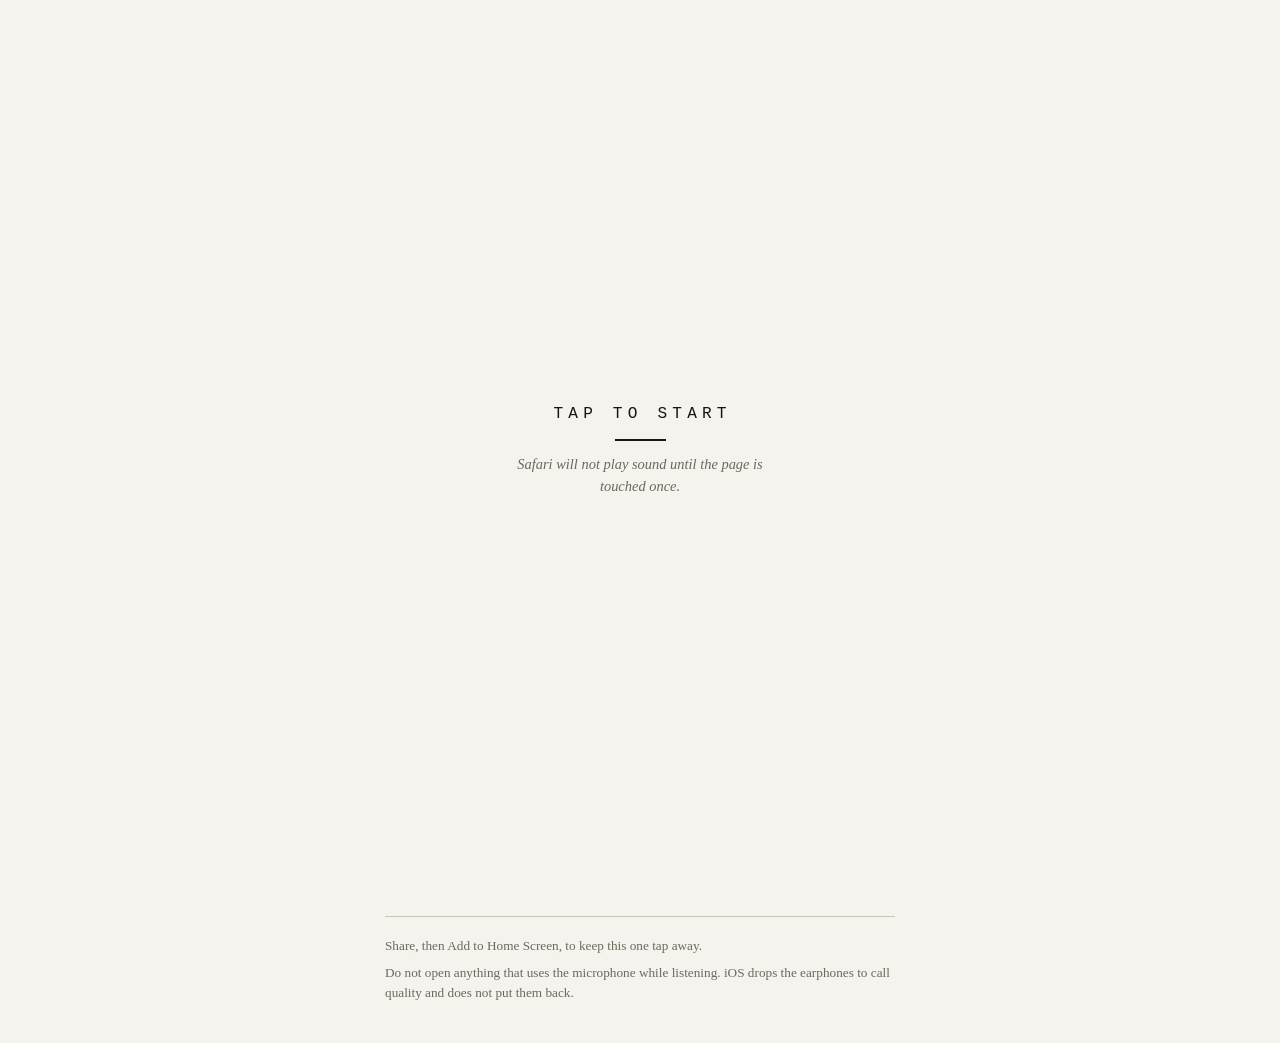
==== audioy/web/index.html @ be84f035 "audioY 3.0 Sends Windows audio to a phone over the local network so the phone's Bluetooth can carry " ====
<!doctype html>
<html lang="en">
<head>
<meta charset="utf-8">
<meta name="viewport" content="width=device-width, initial-scale=1, viewport-fit=cover, user-scalable=no">
<title>audioY</title>
<meta name="theme-color" content="#f5f3ee" media="(prefers-color-scheme: light)">
<meta name="theme-color" content="#15140f" media="(prefers-color-scheme: dark)">
<meta name="apple-mobile-web-app-capable" content="yes">
<meta name="apple-mobile-web-app-status-bar-style" content="default">
<meta name="apple-mobile-web-app-title" content="audioY">
<link rel="manifest" href="manifest.webmanifest">
<link rel="apple-touch-icon" href="icon-180.png">
<link rel="icon" href="icon-192.png">
<link rel="stylesheet" href="style.css">
</head>
<body>

<div class="wrap">

  <div class="masthead">
    <h1>audioY</h1>
    <span class="version">Version 3.0</span>
  </div>
  <p class="strap" id="source">Waiting for the computer.</p>

  <div class="notice" id="notice" hidden>
    <p id="noticeText"></p>
    <button id="noticeFix" type="button">Correct</button>
  </div>

  <button class="switch" id="switch" type="button">Listen</button>
  <p class="readout" id="readout">Not started</p>

  <h2>Readings</h2>

  <div class="reading">
    <span class="name">Buffer</span>
    <span class="gauge"><i id="bufferBar"></i></span>
    <span class="value"><span id="bufferMs">0</span> ms</span>
  </div>
  <div class="reading">
    <span class="name">Level</span>
    <span class="gauge"><i id="levelBar"></i></span>
    <span class="value"><span id="levelDb">--</span> dB</span>
  </div>

  <h2>Controls</h2>

  <div class="control">
    <span class="name">Volume</span>
    <input id="volume" type="range" min="0" max="150" step="1" value="100">
    <output id="volumeOut">100%</output>
  </div>
  <div class="control">
    <span class="name">Delay</span>
    <input id="delay" type="range" min="80" max="700" step="20" value="200">
    <output id="delayOut">200 ms</output>
  </div>
  <label class="check">
    <input id="adaptive" type="checkbox" checked>
    <span>Raise the delay by itself after a dropout</span>
  </label>
  <label class="check">
    <input id="wakelock" type="checkbox" checked>
    <span>Keep the screen on</span>
  </label>
  <label class="check">
    <input id="background" type="checkbox">
    <span>Try to keep playing with the screen off <span class="aside">(unreliable)</span></span>
  </label>

  <h2>Stream</h2>

  <table class="facts">
    <tbody>
      <tr><th>Format</th><td id="factFormat">--</td></tr>
      <tr><th>Data rate</th><td id="factRate">--</td></tr>
      <tr><th>Dropouts</th><td id="factDrops">0</td></tr>
      <tr><th>Running</th><td id="factUptime">0:00</td></tr>
    </tbody>
  </table>

  <div class="fineprint">
    <p>Share, then Add to Home Screen, to keep this one tap away.</p>
    <p>Do not open anything that uses the microphone while listening. iOS drops
       the earphones to call quality and does not put them back.</p>
  </div>

</div>

<div class="curtain" id="curtain" hidden>
  <span class="big">Tap to start</span>
  <span class="rule"></span>
  <span class="small">Safari will not play sound until the page is touched once.</span>
</div>

<audio id="sink" playsinline></audio>
<script src="player.js"></script>
</body>
</html>
---- audioy/web/style.css ----
:root {
  --paper: #f5f3ee;
  --field: #fffefb;
  --ink: #16150f;
  --dim: #6d685c;
  --rule: #cbc5b6;
  --mark: #8a2b16;
  color-scheme: light;
}

@media (prefers-color-scheme: dark) {
  :root {
    --paper: #15140f;
    --field: #1c1a15;
    --ink: #ece8de;
    --dim: #8d887c;
    --rule: #383429;
    --mark: #cc5a34;
    color-scheme: dark;
  }
}

* { box-sizing: border-box; }

html, body {
  margin: 0;
  min-height: 100%;
  background: var(--paper);
  color: var(--ink);
  font-family: "Times New Roman", Times, serif;
  font-size: 17px;
  line-height: 1.5;
  -webkit-text-size-adjust: 100%;
  -webkit-tap-highlight-color: transparent;
}

.wrap {
  max-width: 33rem;
  margin: 0 auto;
  padding: max(1.75rem, env(safe-area-inset-top)) 1.5rem
           max(2rem, env(safe-area-inset-bottom));
}

.wide { max-width: 46rem; }

/* masthead ---------------------------------------------------------------- */

.masthead {
  display: flex;
  align-items: baseline;
  justify-content: space-between;
  border-bottom: 2px solid var(--ink);
  padding-bottom: 0.4rem;
}

.masthead h1 {
  margin: 0;
  font-size: 1.65rem;
  font-weight: normal;
  letter-spacing: 0.01em;
}

.masthead .version {
  font-family: "Courier New", Courier, monospace;
  font-size: 0.75rem;
  letter-spacing: 0.14em;
  text-transform: uppercase;
  color: var(--dim);
}

.strap {
  margin: 0.5rem 0 0;
  font-size: 0.9rem;
  font-style: italic;
  color: var(--dim);
}

/* section headings -------------------------------------------------------- */

h2 {
  margin: 2rem 0 0.6rem;
  padding-bottom: 0.25rem;
  border-bottom: 1px solid var(--rule);
  font-family: "Courier New", Courier, monospace;
  font-size: 0.7rem;
  font-weight: normal;
  letter-spacing: 0.18em;
  text-transform: uppercase;
  color: var(--dim);
}

/* the switch -------------------------------------------------------------- */

.switch {
  display: block;
  width: 100%;
  margin-top: 1.5rem;
  padding: 1.5rem 1rem;
  border: 2px solid var(--ink);
  background: transparent;
  color: var(--ink);
  font-family: "Courier New", Courier, monospace;
  font-size: 1.05rem;
  letter-spacing: 0.3em;
  text-indent: 0.3em;
  text-transform: uppercase;
  cursor: pointer;
}

.switch:active { transform: translateY(1px); }

.switch.on {
  background: var(--ink);
  color: var(--paper);
}

.readout {
  margin: 0.55rem 0 0;
  font-family: "Courier New", Courier, monospace;
  font-size: 0.75rem;
  letter-spacing: 0.1em;
  text-transform: uppercase;
  color: var(--dim);
  min-height: 1.2em;
}

.readout.live { color: var(--ink); }
.readout.bad { color: var(--mark); }

/* notice ------------------------------------------------------------------ */

.notice {
  display: flex;
  align-items: center;
  gap: 1rem;
  margin-top: 1.25rem;
  padding: 0.75rem 0.9rem;
  border: 1px solid var(--mark);
  background: var(--field);
  font-size: 0.9rem;
}

.notice[hidden] { display: none; }
.notice p { margin: 0; flex: 1; }

.notice button {
  flex: none;
  border: 1px solid var(--mark);
  background: var(--mark);
  color: var(--paper);
  font-family: "Courier New", Courier, monospace;
  font-size: 0.7rem;
  letter-spacing: 0.14em;
  text-transform: uppercase;
  padding: 0.45rem 0.7rem;
  cursor: pointer;
}

/* readings ---------------------------------------------------------------- */

.reading {
  display: grid;
  grid-template-columns: 5.5rem 1fr 5rem;
  align-items: center;
  gap: 0.9rem;
  padding: 0.55rem 0;
  border-bottom: 1px solid var(--rule);
}

.reading .name {
  font-size: 0.85rem;
  letter-spacing: 0.02em;
}

.reading .value {
  font-family: "Courier New", Courier, monospace;
  font-size: 0.8rem;
  text-align: right;
  color: var(--dim);
}

.gauge {
  position: relative;
  height: 10px;
  border: 1px solid var(--rule);
  background: var(--field);
}

.gauge i {
  position: absolute;
  inset: 1px auto 1px 1px;
  display: block;
  width: 0;
  background: var(--ink);
  transition: width 0.18s linear;
}

.gauge i.bad { background: var(--mark); }

/* ticks along the top edge of a gauge */
.gauge::after {
  content: "";
  position: absolute;
  left: 0; right: 0; top: -4px;
  height: 3px;
  background-image: repeating-linear-gradient(
    to right, var(--rule) 0 1px, transparent 1px 25%);
}

/* controls ---------------------------------------------------------------- */

.control {
  display: grid;
  grid-template-columns: 5.5rem 1fr 5rem;
  align-items: center;
  gap: 0.9rem;
  padding: 0.5rem 0;
  border-bottom: 1px solid var(--rule);
}

.control .name { font-size: 0.85rem; }

.control output {
  font-family: "Courier New", Courier, monospace;
  font-size: 0.8rem;
  text-align: right;
  color: var(--dim);
}

input[type="range"] {
  -webkit-appearance: none;
  appearance: none;
  width: 100%;
  height: 26px;
  margin: 0;
  background: transparent;
}

input[type="range"]::-webkit-slider-runnable-track {
  height: 1px;
  background: var(--ink);
}

input[type="range"]::-webkit-slider-thumb {
  -webkit-appearance: none;
  width: 13px;
  height: 20px;
  margin-top: -10px;
  border: 1px solid var(--ink);
  border-radius: 0;
  background: var(--paper);
}

input[type="range"]::-moz-range-track { height: 1px; background: var(--ink); }

input[type="range"]::-moz-range-thumb {
  width: 11px;
  height: 18px;
  border: 1px solid var(--ink);
  border-radius: 0;
  background: var(--paper);
}

.check {
  display: flex;
  align-items: center;
  gap: 0.7rem;
  padding: 0.5rem 0;
  border-bottom: 1px solid var(--rule);
  font-size: 0.9rem;
}

.check input {
  width: 16px;
  height: 16px;
  accent-color: var(--ink);
  flex: none;
}

.check .aside { color: var(--dim); font-style: italic; }

/* facts table ------------------------------------------------------------- */

.facts {
  width: 100%;
  border-collapse: collapse;
  font-size: 0.85rem;
}

.facts th {
  width: 40%;
  text-align: left;
  font-weight: normal;
  color: var(--dim);
  padding: 0.4rem 0;
  border-bottom: 1px solid var(--rule);
}

.facts td {
  padding: 0.4rem 0;
  border-bottom: 1px solid var(--rule);
  font-family: "Courier New", Courier, monospace;
  font-size: 0.78rem;
  word-break: break-all;
}

/* footer ------------------------------------------------------------------ */

.fineprint {
  margin-top: 2rem;
  padding-top: 0.75rem;
  border-top: 1px solid var(--rule);
  font-size: 0.78rem;
  color: var(--dim);
}

.fineprint p { margin: 0.4rem 0; }

/* start overlay ----------------------------------------------------------- */

.curtain {
  position: fixed;
  inset: 0;
  z-index: 10;
  display: flex;
  flex-direction: column;
  align-items: center;
  justify-content: center;
  gap: 0.75rem;
  background: var(--paper);
  cursor: pointer;
}

.curtain[hidden] { display: none; }

.curtain .big {
  font-family: "Courier New", Courier, monospace;
  font-size: 0.95rem;
  letter-spacing: 0.32em;
  text-indent: 0.32em;
  text-transform: uppercase;
}

.curtain .small {
  max-width: 20rem;
  text-align: center;
  font-size: 0.85rem;
  font-style: italic;
  color: var(--dim);
  padding: 0 1.5rem;
}

.curtain .rule {
  width: 3rem;
  height: 2px;
  background: var(--ink);
}

/* connection page --------------------------------------------------------- */

.code {
  display: grid;
  grid-template-columns: 220px 1fr;
  gap: 1.75rem;
  align-items: start;
  margin-top: 1.5rem;
}

.code img {
  width: 220px;
  height: 220px;
  display: block;
  border: 1px solid var(--rule);
  background: #ffffff;
  padding: 6px;
}

.address {
  font-family: "Courier New", Courier, monospace;
  font-size: 1.15rem;
  word-break: break-all;
  margin: 0 0 0.35rem;
}

.steps {
  margin: 0.75rem 0 0;
  padding-left: 1.1rem;
  font-size: 0.9rem;
}

.steps li { margin-bottom: 0.35rem; }

.alts {
  margin: 0.9rem 0 0;
  padding: 0;
  list-style: none;
  font-family: "Courier New", Courier, monospace;
  font-size: 0.78rem;
  color: var(--dim);
}

.alts li { padding: 0.15rem 0; }

.alts a { color: inherit; }

@media (max-width: 560px) {
  .code { grid-template-columns: 1fr; }
  .code img { width: 100%; height: auto; max-width: 260px; }
}
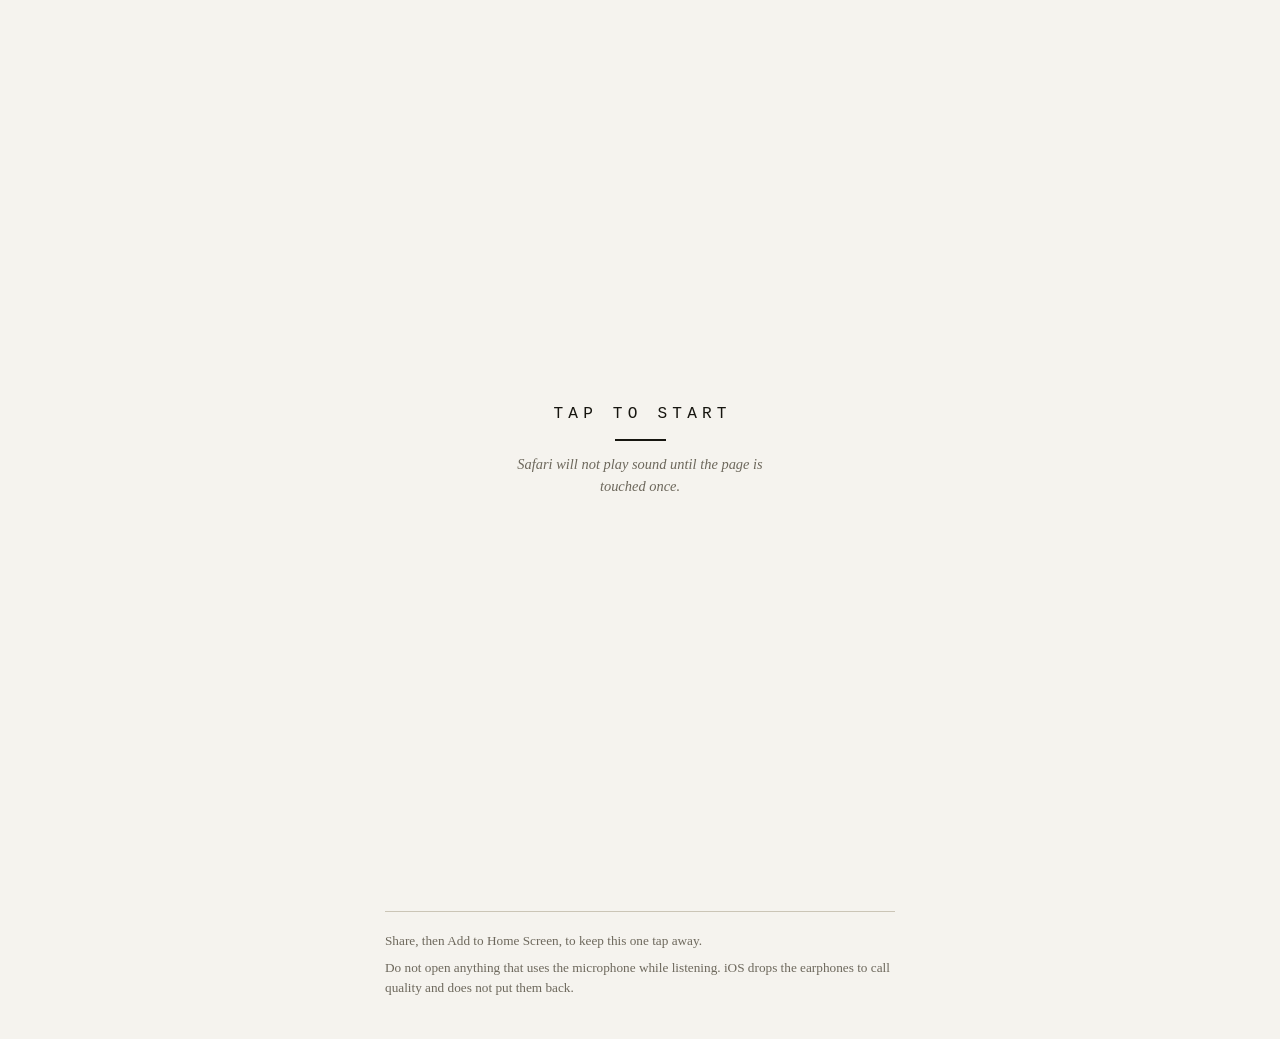
==== commit c5e0e442: "Fix stuttering, overlapping and rising pitch on the phone The player scheduled every 40 ms chunk as " ====
--- a/audioy/web/index.html
+++ b/audioy/web/index.html
@@ -58,10 +58,6 @@
     <output id="delayOut">200 ms</output>
   </div>
   <label class="check">
-    <input id="adaptive" type="checkbox" checked>
-    <span>Raise the delay by itself after a dropout</span>
-  </label>
-  <label class="check">
     <input id="wakelock" type="checkbox" checked>
     <span>Keep the screen on</span>
   </label>
@@ -77,6 +73,7 @@
       <tr><th>Format</th><td id="factFormat">--</td></tr>
       <tr><th>Data rate</th><td id="factRate">--</td></tr>
       <tr><th>Dropouts</th><td id="factDrops">0</td></tr>
+      <tr><th>Clock correction</th><td id="factSpeed">--</td></tr>
       <tr><th>Running</th><td id="factUptime">0:00</td></tr>
     </tbody>
   </table>
@@ -96,6 +93,7 @@
 </div>
 
 <audio id="sink" playsinline></audio>
+<script src="ring.js"></script>
 <script src="player.js"></script>
 </body>
 </html>
